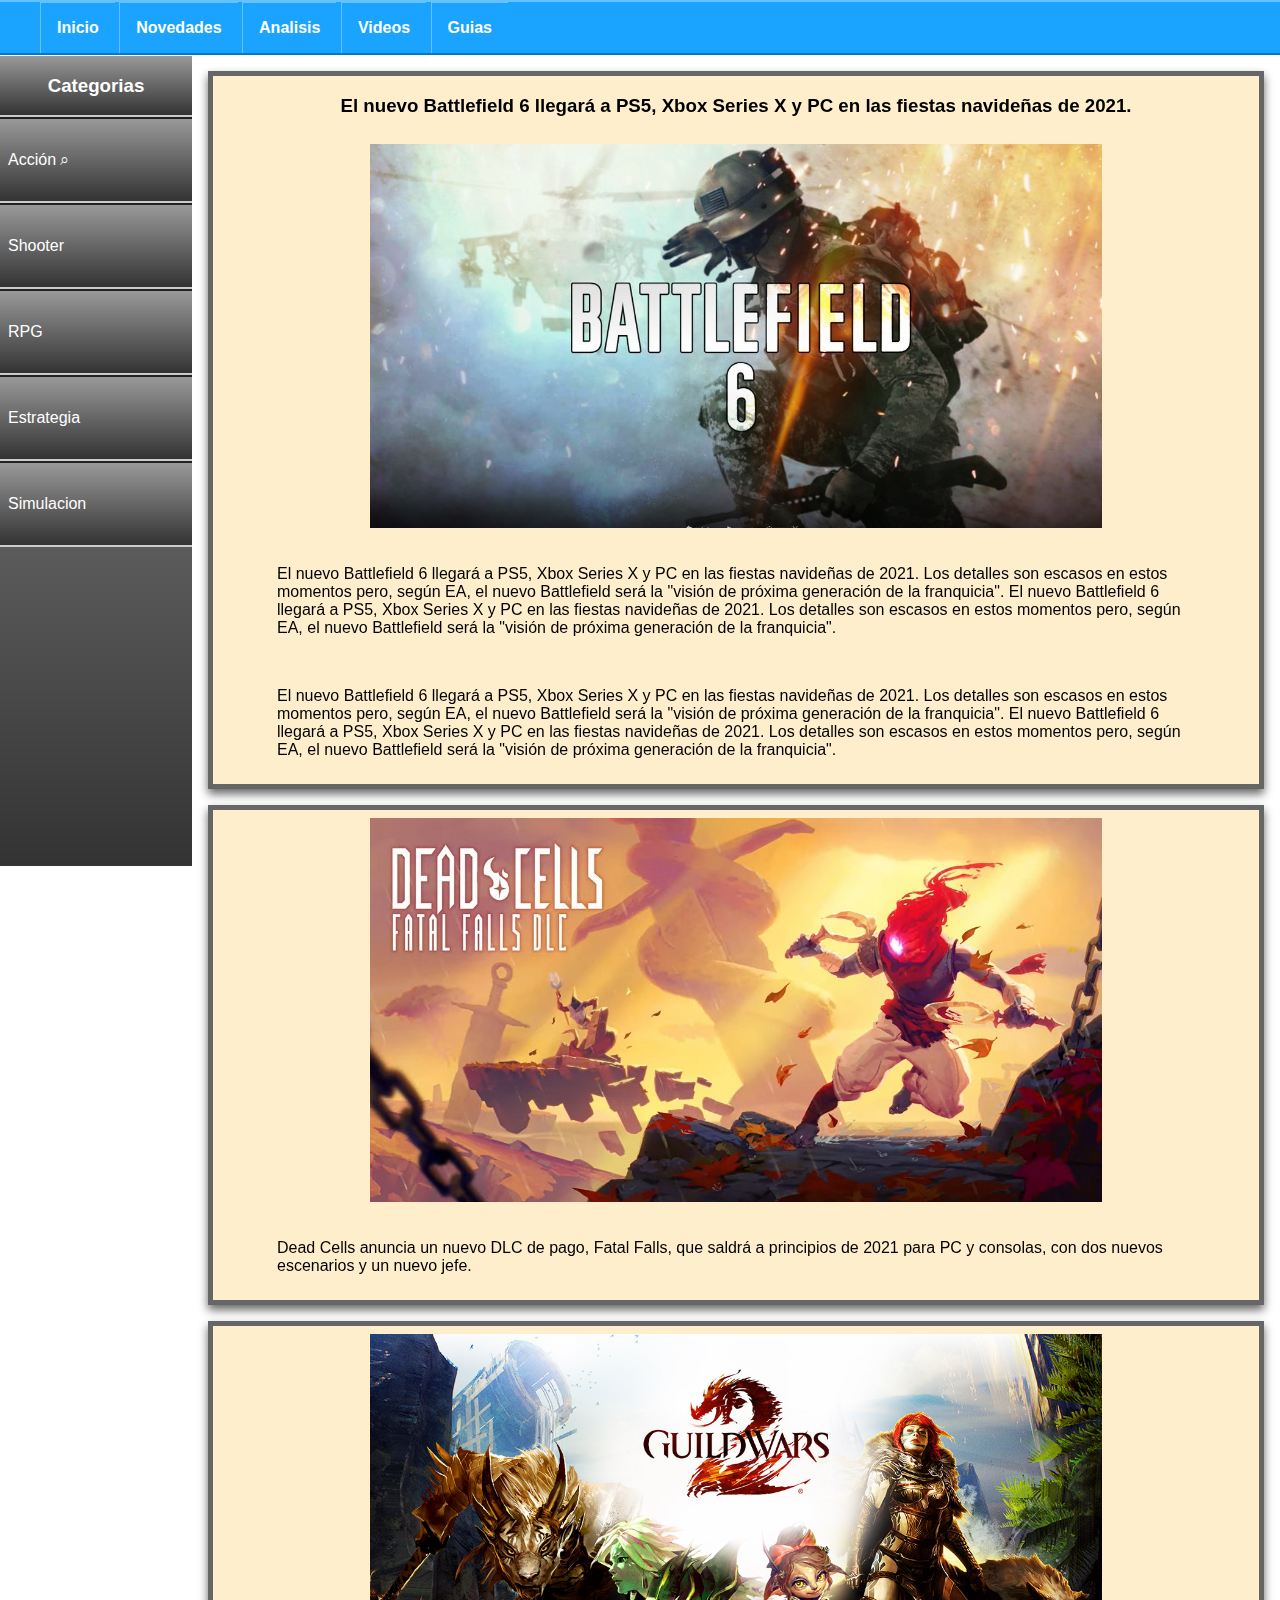
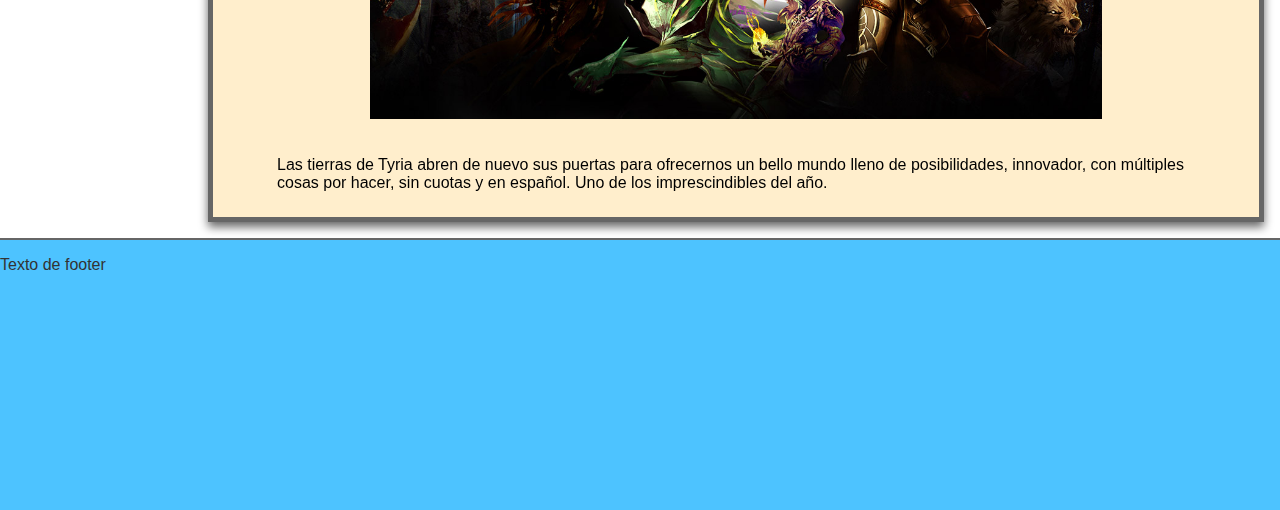
==== novedades.html @ 4a5bfab3 "pagina novedades" ====
<!DOCTYPE html>
<html lang="es">
	<head>
		<meta charset="utf-8"/>
		<title>ZonadJuegos</title>
		<meta name="descripcion" content="Analisis y divulgación de contenidos relativos a los videojuegos" />
		<meta name="author" content="Carlos Flores">
		<meta name="viewport" content="width=device-width, user-scalable=1.0">
		<link rel="stylesheet" type="text/css" href="estilos.css">
		<style type="text/css">
			article{
				flex-direction: column;
				align-items: center;
			}

			main section figure{
				max-width: 70%;
			}

			article p{
				padding:1vh 5vw;
			}
		</style>
	</head>
	<body>
		<nav>
			<ul>
				<li><a href="index.html">Inicio</a></li>
				<li><a href="novedades.html">Novedades</a></li>
				<li><a href="analisis.html">Analisis</a></li>
				<li><a href="videos.html">Videos</a></li>
				<li><a href="guias.html">Guias</a></li>
			</ul>
		</nav>
		<aside>
			<h3>Categorias</h3>
			<ul>
				<li>Acción &#8981;</li>
				<li>Shooter</li>
				<li>RPG</li>
				<li>Estrategia</li>
				<li>Simulacion</li>
			</ul>
		</aside>
		<main>
			
			<section id="analisis">
				<article>
					<h3>El nuevo Battlefield 6 llegará a PS5, Xbox Series X y PC en las fiestas navideñas de 2021.</h3>
					<figure>
						<img src="imagenes/lanzamiento.jpg" alt="" title=""/>
					</figure>
					<p>El nuevo Battlefield 6 llegará a PS5, Xbox Series X y PC en las fiestas navideñas de 2021. Los detalles son escasos en estos momentos pero, según EA, el nuevo Battlefield será la "visión de próxima generación de la franquicia".
					El nuevo Battlefield 6 llegará a PS5, Xbox Series X y PC en las fiestas navideñas de 2021. Los detalles son escasos en estos momentos pero, según EA, el nuevo Battlefield será la "visión de próxima generación de la franquicia".</p>
					<p>El nuevo Battlefield 6 llegará a PS5, Xbox Series X y PC en las fiestas navideñas de 2021. Los detalles son escasos en estos momentos pero, según EA, el nuevo Battlefield será la "visión de próxima generación de la franquicia".
					El nuevo Battlefield 6 llegará a PS5, Xbox Series X y PC en las fiestas navideñas de 2021. Los detalles son escasos en estos momentos pero, según EA, el nuevo Battlefield será la "visión de próxima generación de la franquicia".</p>
				</article>
				<article>
					<figure>
						<img src="imagenes/info-actual2.jpg" alt="" title=""/>
					</figure>
					<p>Dead Cells anuncia un nuevo DLC de pago, Fatal Falls, que saldrá a principios de 2021 para PC y consolas, con dos nuevos escenarios y un nuevo jefe.</p>
				</article>
				<article>
					<figure>
						<img src="imagenes/info-actual1.jpg" alt="" title=""/>
					</figure>
					<p>Las tierras de Tyria abren de nuevo sus puertas para ofrecernos un bello mundo lleno de posibilidades, innovador, con múltiples cosas por hacer, sin cuotas y en español. Uno de los imprescindibles del año.</p>
				</article>
			</section>
		</main>
		<footer>
			<p>Texto de footer</p>
		</footer>
	</body>
</html>
---- estilos.css ----
*{
	font-family: sans-serif;
	/*border:1px solid #000;*/
}

body{
	margin: 0;
	padding: 0;
	display: grid;
	grid-template-columns: 15% auto auto;
	grid-template-areas: 
		'nav nav nav'
		'aside header header'
		'aside novedades novedades'
		'aside main main'
		'aside main main'
		'aside ultimos ultimos'
		'footer footer footer';
}

header{
	border: none;
	grid-area: header;
	height: 70vh;
	position: relative;
	transform-style: preserve-3d;
	animation:rotar 30s linear infinite;
}

@keyframes rotar{
	0%{transform: rotateX(0deg);}
	30%{transform: rotateX(0deg);}
	33%{transform: rotateX(-120deg);}
	63%{transform: rotateX(-120deg);}
	66%{transform: rotateX(-240deg);}
	97%{transform: rotateX(-240deg);}
	100%{transform: rotateX(-360deg);}
}

header figure{
	max-width: 100%;
	max-height: 100%;
	overflow: hidden;
	position: absolute;
	margin: 0;
	backface-visibility: hidden;
	box-shadow: 0px 10px 10px #333;
}

header figure:first-of-type{
	transform: translateZ(20vh);
}

header figure:nth-of-type(2){
	transform: rotateX(120deg) translateZ(20vh);
}

header figure:last-of-type{
	transform: rotateX(-120deg) translateZ(20vh);
}

header img{
	max-width: 100%;
	animation:grande 40s linear infinite;
}

header figcaption{
	color: #fff;
	position: absolute;
	bottom: 5%;
	margin-left: 2em;
	padding: 1em;
	background-color: rgba(50,50,50,0.7);
	border-radius: 10px;
}

@keyframes grande{
	0%{transform: scale(1);}
	50%{transform: scale(1.2);}
	100%{transform: scale(1);}
}

nav{
	grid-area: nav;
	position:sticky;
	top: 0;
	z-index: 2;
	background-color: #1aa3ff;
	height: 3.2em;
	border-top: 2px solid #66c2ff;
	border-bottom: 2px solid #007acc;
}

nav h3{
	display: none;
}

nav ul{
	margin: 0;
}

nav li{
	display: inline;
}

nav li a{
	display: inline-block;
	box-sizing: content-box;
	color: #fff;
	padding: 1em;
	margin: 0;
	font-weight: bold;
	text-decoration: none;
	border-left: 1px solid #66c2ff;
	border-top: 1px solid #66c2ff;
}

aside{
	grid-area: aside;
	height: 90vh;
	position: sticky;
	top: 3.5em;
	color: #fff;
	z-index: -2;
	background: linear-gradient(to top ,#333, #999);
}

aside h3{
	border-bottom: 2px solid #ccc;
	margin: 0;
	padding: 1em 0;
	text-align: center;
	background: linear-gradient(to top ,#333, #999);
}

aside ul{
	padding: 0;
	margin-top: 0;
}

aside li{
	list-style: none;
	padding: 2em 0.5em;
	border-top: 2px solid #222;
	border-bottom: 2px solid #ccc;
	background: linear-gradient(to top ,#333, #999);

}

#novedades{
	grid-area: novedades;
	display: flex;
	padding-top: 5vh;

}

#novedades figure{
	max-width: 100%;
	flex: 1;
	border: 5px solid #666;
	background-color: #666;
	position: relative;
	margin:1em 0.5em;
	padding: 0;
	filter: drop-shadow(5px 5px 5px #666);
}

#novedades img{
	max-width: 100%;
}

#novedades figcaption{
	position: absolute;
	bottom: 2%;
	color: #fff;
	padding: 0.5em 0;
	background: linear-gradient(to top, rgba(0,0,0,0.8),rgba(0,0,0,0.1));
}

#ultimos{
	grid-area: ultimos;
}

main{
	grid-area: main;
	display: flex;
	flex-wrap: wrap;
}

main section{
	width: 50%;
	box-sizing: border-box;
}

main section article{
	display: flex;
	border: 5px solid #666;
	margin: 1em;
	background-color: #ffeecc;
	filter: drop-shadow(0 5px 5px #666);
}


main section figure{
	max-width: 35%;
	padding: 0;
	margin: 0.5em;
}

main section img{
	max-width: 100%;
}

main section:first-of-type{
	width: 100%;
}

main section h4{
	background-color: #4dc3ff;
	padding: 0.5em 0;
	margin: 1em 0.5em;
	border-radius: 10px 10px 0 0;
	text-align: center;
	color: #fff;
	font-size: calc(10px + 1vw);
	border-bottom: 4px solid #666;
}

main>article h5{
	font-size: calc(10px + 1vw);margin-bottom: 0;
	padding-left: 1em;

}

main>article div{
	display: flex;
	background: linear-gradient(to top, rgba(0,0,0,0.8),rgba(0,0,0,0.3));
}

main>article div p{
	flex:1;
	border:5px solid #333;
	background-color: #ccf2ff;
	border-radius: 10px;
	margin: 1em;
	padding: 1em;
}

footer{
	grid-area: footer;
	height: 30vh;
	background-color: #4dc3ff;
	border-top: 2px solid #666;
	color: #333;
}

@media screen and (max-width:500px) {
    @media screen and (max-width:500px) {
	body{
		max-width: 100%;
		margin: 0;
		padding: 0;
		display: grid;
		grid-template-columns:auto;
		grid-template-areas: 
			'nav'
			'header'
			'aside'
			'novedades'
			'main'
			'ultimos'
			'footer';
	}

	nav a{
		width: 50%;
		}

	ul{
		padding: 0;
		display: flex;
		max-width: 100%;
		flex-wrap: nowrap;
	}

	aside{
		height: initial;
		position: initial;
	}

	#novedades{
		flex-direction: column;
	}

	aside ul{
		justify-content: space-between;
	}

	aside li{
		box-sizing: border-box;
		border-left: 1px solid #222;
		border-right: 1px solid #ccc;
	}

	li{
		flex: 1;
	}

	header{
		height: 30vh;
	}

	header figure:first-of-type{
		transform: translateZ(10vh);
	}

	header figure:nth-of-type(2){
		transform: rotateX(120deg) translateZ(10vh);
	}

	header figure:last-of-type{
		transform: rotateX(-120deg) translateZ(10vh);
	}

	main section{
		width: 100%;
	}

	main section article{
		flex-direction: column;
		text-align: center;
	}

	main section article figure{
		max-width: 100%;
	}

	main>article div{
		flex-direction: column;
	}
}
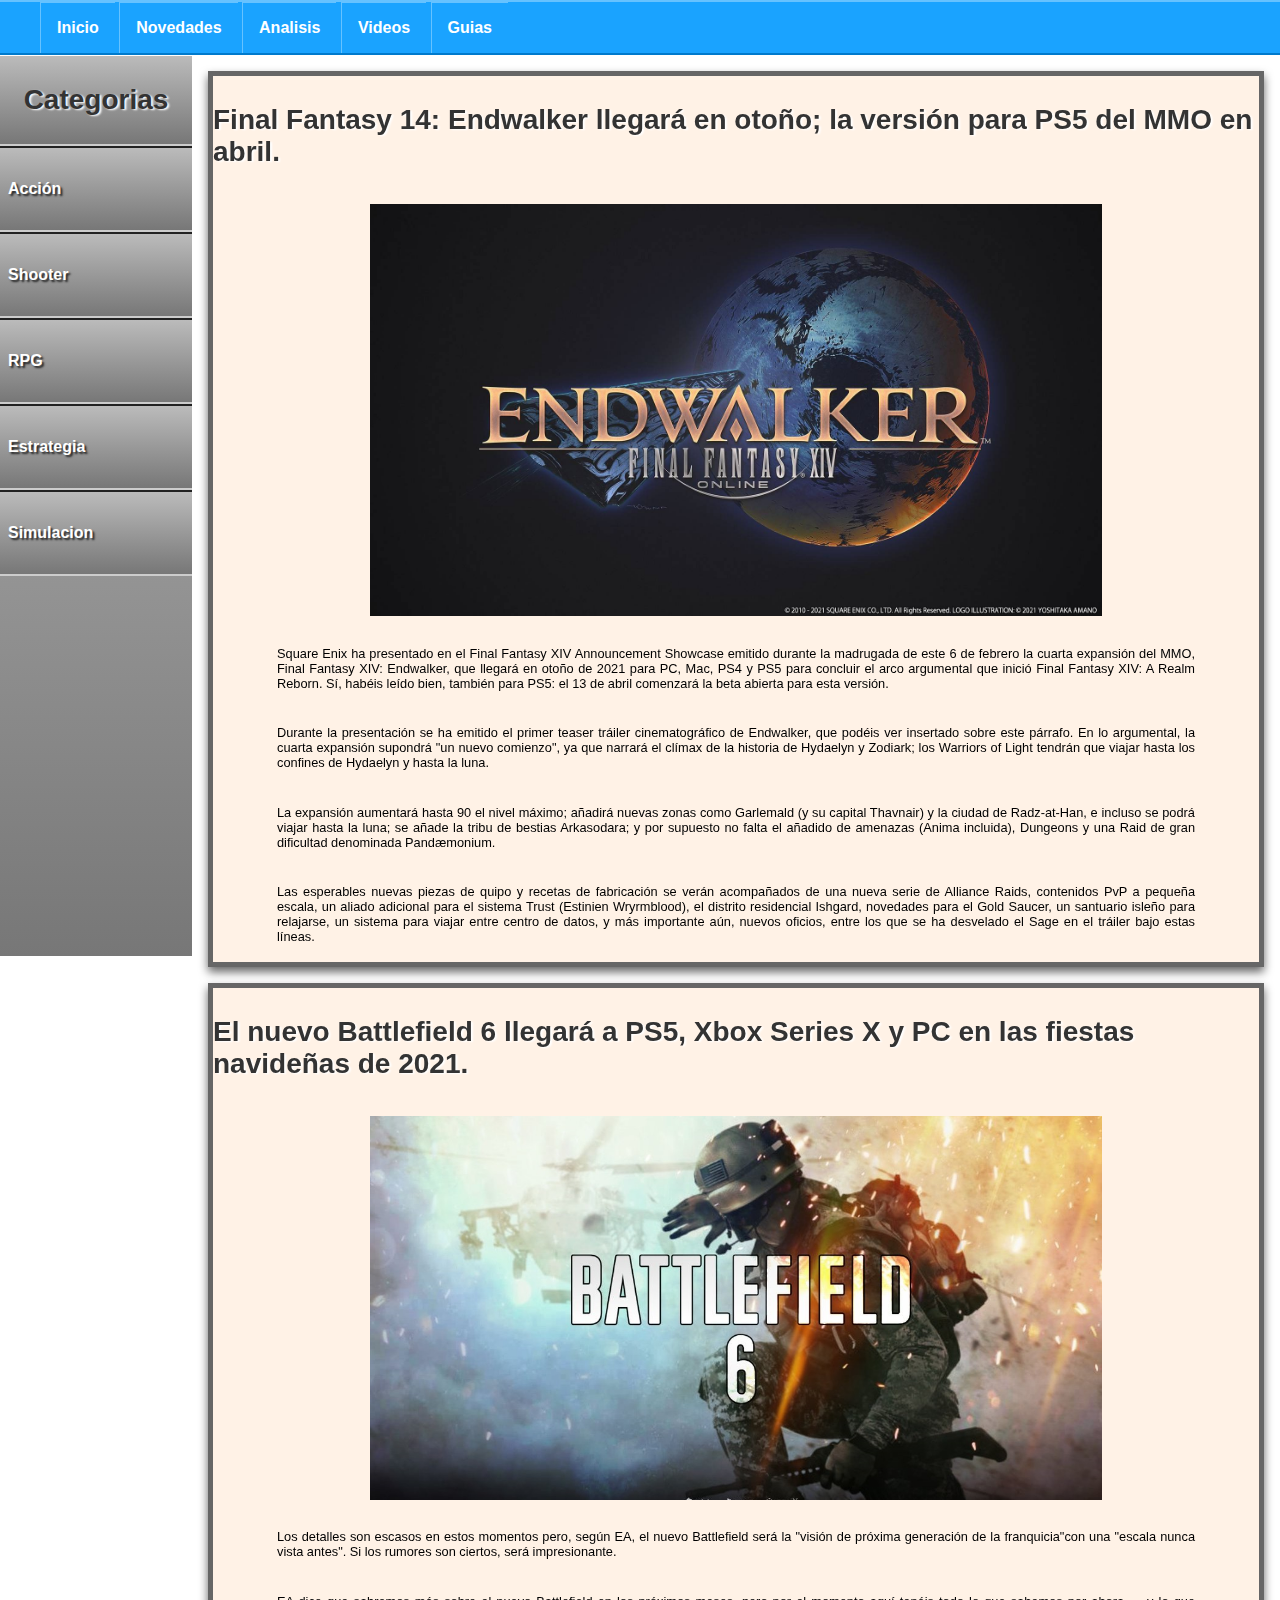
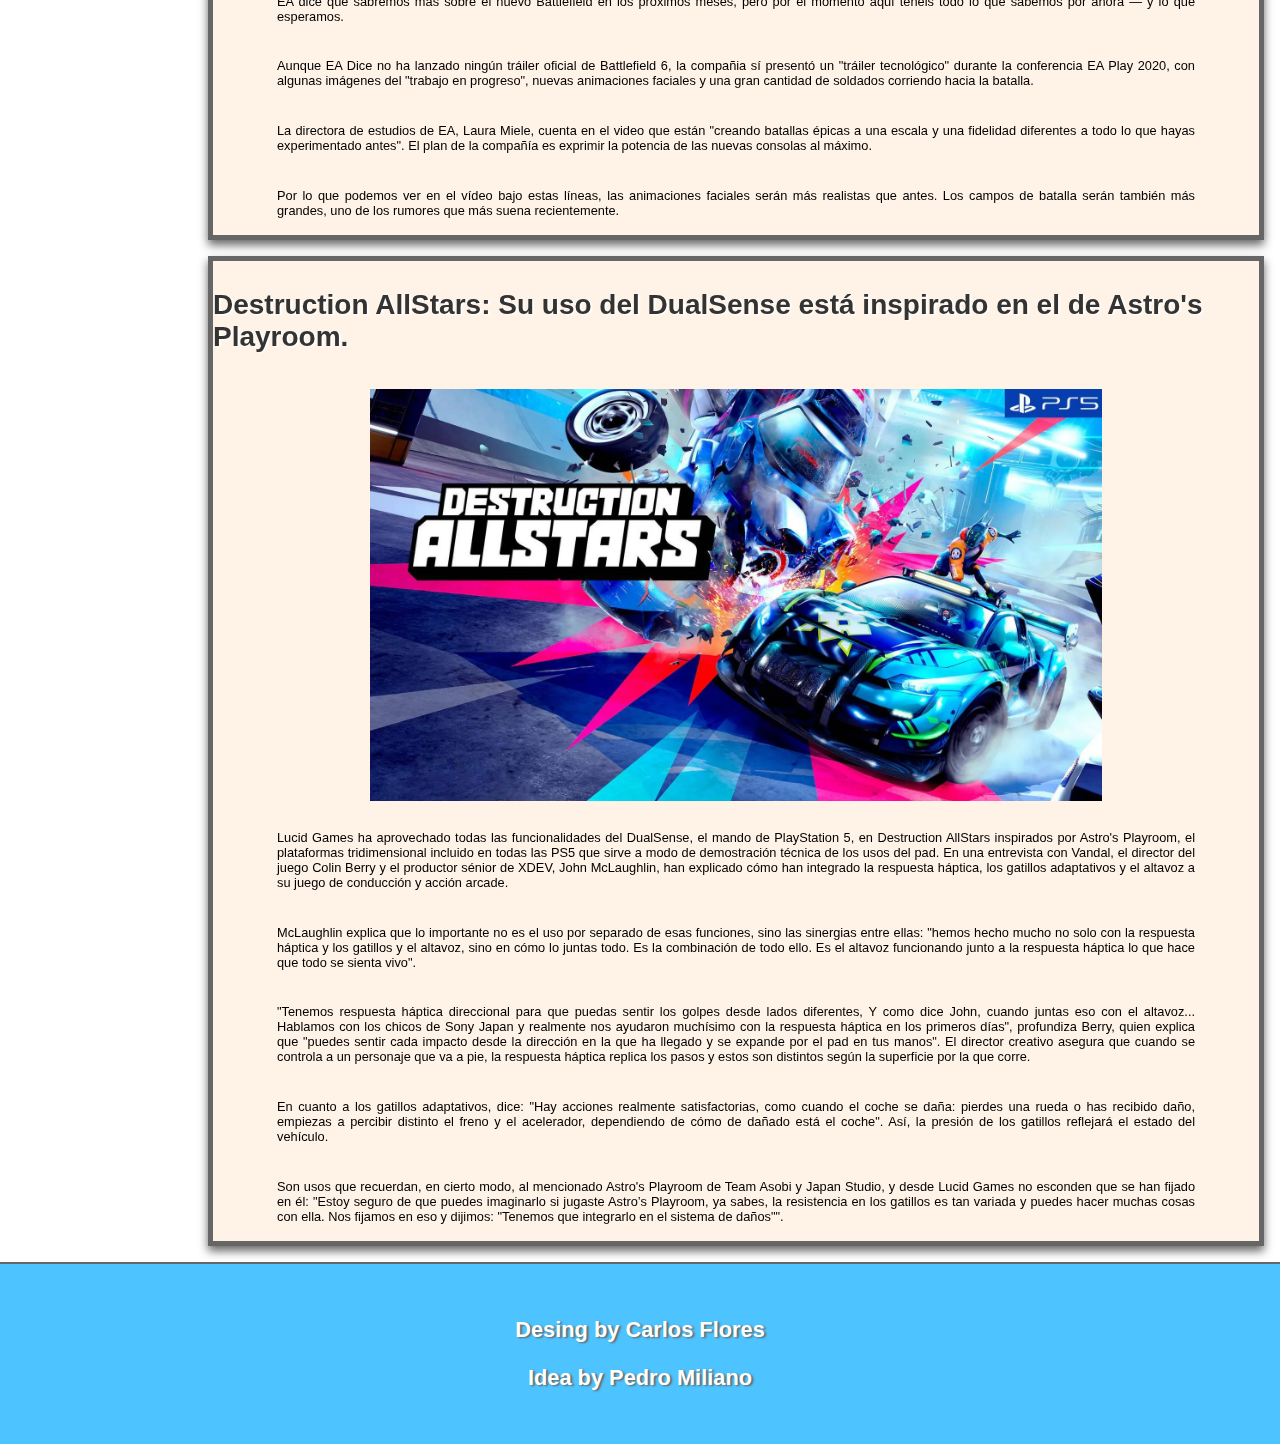
==== commit 5ecabdcb: "detalles analisis" ====
--- a/novedades.html
+++ b/novedades.html
@@ -8,6 +8,14 @@
 		<meta name="viewport" content="width=device-width, user-scalable=1.0">
 		<link rel="stylesheet" type="text/css" href="estilos.css">
 		<style type="text/css">
+			body{
+				grid-template-columns: 15% auto auto;
+				grid-template-areas: 
+					'nav nav nav'
+					'aside main main'
+					'aside main main'
+					'footer footer footer';
+			}
 			article{
 				flex-direction: column;
 				align-items: center;
@@ -18,8 +26,27 @@
 			}
 
 			article p{
-				padding:1vh 5vw;
+				padding:0.5vh 5vw;
+				text-align: justify;
 			}
+
+			h3{
+				color: #333;
+				font-weight: bold;
+				text-shadow: 2px 1px 2px #fff;
+				font-size: calc(10px + 2vh);
+			}
+
+		    @media screen and (max-width:500px) {
+			body{
+				grid-template-columns:auto;
+				grid-template-areas: 
+					'nav'
+					'aside'
+					'main'
+					'footer';
+			}
+		}
 		</style>
 	</head>
 	<body>
@@ -35,42 +62,57 @@
 		<aside>
 			<h3>Categorias</h3>
 			<ul>
-				<li>Acción &#8981;</li>
-				<li>Shooter</li>
-				<li>RPG</li>
-				<li>Estrategia</li>
-				<li>Simulacion</li>
+				<li><a href="index.html">Acción</a></li>
+				<li><a href="index.html">Shooter</a></li>
+				<li><a href="index.html">RPG</a></li>
+				<li><a href="index.html">Estrategia</a></li>
+				<li><a href="index.html">Simulacion</a></li>
 			</ul>
 		</aside>
 		<main>
-			
-			<section id="analisis">
+			<section>
+				<article>
+					<h3>Final Fantasy 14: Endwalker llegará en otoño; la versión para PS5 del MMO en abril.</h3>
+					<figure>
+						<img src="imagenes/final-f.jpg" alt="" title=""/>
+					</figure>
+					<p>Square Enix ha presentado en el Final Fantasy XIV Announcement Showcase emitido durante la madrugada de este 6 de febrero la cuarta expansión del MMO, Final Fantasy XIV: Endwalker, que llegará en otoño de 2021 para PC, Mac, PS4 y PS5 para concluir el arco argumental que inició Final Fantasy XIV: A Realm Reborn. Sí, habéis leído bien, también para PS5: el 13 de abril comenzará la beta abierta para esta versión.
+					</p>
+					<p>Durante la presentación se ha emitido el primer teaser tráiler cinematográfico de Endwalker, que podéis ver insertado sobre este párrafo. En lo argumental, la cuarta expansión supondrá "un nuevo comienzo", ya que narrará el clímax de la historia de Hydaelyn y Zodiark; los Warriors of Light tendrán que viajar hasta los confines de Hydaelyn y hasta la luna.</p>
+					<p>La expansión aumentará hasta 90 el nivel máximo; añadirá nuevas zonas como Garlemald (y su capital Thavnair) y la ciudad de Radz-at-Han, e incluso se podrá viajar hasta la luna; se añade la tribu de bestias Arkasodara; y por supuesto no falta el añadido de amenazas (Anima incluida), Dungeons y una Raid de gran dificultad denominada Pandæmonium.</p>
+					<p>Las esperables nuevas piezas de quipo y recetas de fabricación se verán acompañados de una nueva serie de Alliance Raids, contenidos PvP a pequeña escala, un aliado adicional para el sistema Trust (Estinien Wryrmblood), el distrito residencial Ishgard, novedades para el Gold Saucer, un santuario isleño para relajarse, un sistema para viajar entre centro de datos, y más importante aún, nuevos oficios, entre los que se ha desvelado el Sage en el tráiler bajo estas líneas.</p>
+				</article>
 				<article>
 					<h3>El nuevo Battlefield 6 llegará a PS5, Xbox Series X y PC en las fiestas navideñas de 2021.</h3>
 					<figure>
 						<img src="imagenes/lanzamiento.jpg" alt="" title=""/>
 					</figure>
-					<p>El nuevo Battlefield 6 llegará a PS5, Xbox Series X y PC en las fiestas navideñas de 2021. Los detalles son escasos en estos momentos pero, según EA, el nuevo Battlefield será la "visión de próxima generación de la franquicia".
-					El nuevo Battlefield 6 llegará a PS5, Xbox Series X y PC en las fiestas navideñas de 2021. Los detalles son escasos en estos momentos pero, según EA, el nuevo Battlefield será la "visión de próxima generación de la franquicia".</p>
-					<p>El nuevo Battlefield 6 llegará a PS5, Xbox Series X y PC en las fiestas navideñas de 2021. Los detalles son escasos en estos momentos pero, según EA, el nuevo Battlefield será la "visión de próxima generación de la franquicia".
-					El nuevo Battlefield 6 llegará a PS5, Xbox Series X y PC en las fiestas navideñas de 2021. Los detalles son escasos en estos momentos pero, según EA, el nuevo Battlefield será la "visión de próxima generación de la franquicia".</p>
+					<p>Los detalles son escasos en estos momentos pero, según EA, el nuevo Battlefield será la "visión de próxima generación de la franquicia"con una "escala nunca vista antes". Si los rumores son ciertos, será impresionante.
+					</p>
+					<p>EA dice que sabremos más sobre el nuevo Battlefield en los próximos meses, pero por el momento aquí tenéis todo lo que sabemos por ahora — y lo que esperamos.</p>
+					<p>Aunque EA Dice no ha lanzado ningún tráiler oficial de Battlefield 6, la compañia sí presentó un "tráiler tecnológico" durante la conferencia EA Play 2020, con algunas imágenes del "trabajo en progreso", nuevas animaciones faciales y una gran cantidad de soldados corriendo hacia la batalla.</p>
+					<p>La directora de estudios de EA, Laura Miele, cuenta en el video que están "creando batallas épicas a una escala y una fidelidad diferentes a todo lo que hayas experimentado antes". El plan de la compañía es exprimir la potencia de las nuevas consolas al máximo.</p>
+					<p>Por lo que podemos ver en el vídeo bajo estas líneas, las animaciones faciales serán más realistas que antes. Los campos de batalla serán también más grandes, uno de los rumores que más suena recientemente.</p>
 				</article>
 				<article>
+					<h3>Destruction AllStars: Su uso del DualSense está inspirado en el de Astro's Playroom.</h3>
 					<figure>
-						<img src="imagenes/info-actual2.jpg" alt="" title=""/>
+						<img src="imagenes/destruction.jpg" alt="" title=""/>
 					</figure>
-					<p>Dead Cells anuncia un nuevo DLC de pago, Fatal Falls, que saldrá a principios de 2021 para PC y consolas, con dos nuevos escenarios y un nuevo jefe.</p>
-				</article>
-				<article>
-					<figure>
-						<img src="imagenes/info-actual1.jpg" alt="" title=""/>
-					</figure>
-					<p>Las tierras de Tyria abren de nuevo sus puertas para ofrecernos un bello mundo lleno de posibilidades, innovador, con múltiples cosas por hacer, sin cuotas y en español. Uno de los imprescindibles del año.</p>
+					<p>Lucid Games ha aprovechado todas las funcionalidades del DualSense, el mando de PlayStation 5, en Destruction AllStars inspirados por Astro's Playroom, el plataformas tridimensional incluido en todas las PS5 que sirve a modo de demostración técnica de los usos del pad. En una entrevista con Vandal, el director del juego Colin Berry y el productor sénior de XDEV, John McLaughlin, han explicado cómo han integrado la respuesta háptica, los gatillos adaptativos y el altavoz a su juego de conducción y acción arcade.
+					</p>
+					<p>McLaughlin explica que lo importante no es el uso por separado de esas funciones, sino las sinergias entre ellas: "hemos hecho mucho no solo con la respuesta háptica y los gatillos y el altavoz, sino en cómo lo juntas todo. Es la combinación de todo ello. Es el altavoz funcionando junto a la respuesta háptica lo que hace que todo se sienta vivo".</p>
+					<p>"Tenemos respuesta háptica direccional para que puedas sentir los golpes desde lados diferentes, Y como dice John, cuando juntas eso con el altavoz... Hablamos con los chicos de Sony Japan y realmente nos ayudaron muchísimo con la respuesta háptica en los primeros días", profundiza Berry, quien explica que "puedes sentir cada impacto desde la dirección en la que ha llegado y se expande por el pad en tus manos". El director creativo asegura que cuando se controla a un personaje que va a pie, la respuesta háptica replica los pasos y estos son distintos según la superficie por la que corre.</p>
+					<p>En cuanto a los gatillos adaptativos, dice: "Hay acciones realmente satisfactorias, como cuando el coche se daña: pierdes una rueda o has recibido daño, empiezas a percibir distinto el freno y el acelerador, dependiendo de cómo de dañado está el coche". Así, la presión de los gatillos reflejará el estado del vehículo.</p>
+					<p>Son usos que recuerdan, en cierto modo, al mencionado Astro's Playroom de Team Asobi y Japan Studio, y desde Lucid Games no esconden que se han fijado en él: "Estoy seguro de que puedes imaginarlo si jugaste Astro’s Playroom, ya sabes, la resistencia en los gatillos es tan variada y puedes hacer muchas cosas con ella. Nos fijamos en eso y dijimos: "Tenemos que integrarlo en el sistema de daños"".</p>
 				</article>
 			</section>
 		</main>
 		<footer>
-			<p>Texto de footer</p>
+			<div>
+				<p>Desing by Carlos Flores</p>
+				<p>Idea by Pedro Miliano</p>
+			</div>
 		</footer>
 	</body>
 </html>--- a/estilos.css
+++ b/estilos.css
@@ -38,7 +38,7 @@
 }
 
 header figure{
-	max-width: 100%;
+	width: 100%;
 	max-height: 100%;
 	overflow: hidden;
 	position: absolute;
@@ -60,7 +60,7 @@
 }
 
 header img{
-	max-width: 100%;
+	width: 100%;
 	animation:grande 40s linear infinite;
 }
 
@@ -68,10 +68,12 @@
 	color: #fff;
 	position: absolute;
 	bottom: 5%;
-	margin-left: 2em;
 	padding: 1em;
-	background-color: rgba(50,50,50,0.7);
-	border-radius: 10px;
+	background-color: rgba(50,50,50,0.6);
+	text-shadow: 2px 2px 2px #000;
+	border-radius: 0 10px 10px 0; 
+	font-size: calc(10px + 1vw);
+	font-weight: bold;
 }
 
 @keyframes grande{
@@ -115,14 +117,20 @@
 	border-top: 1px solid #66c2ff;
 }
 
+nav li a:hover{
+	color: #1aa3ff;
+	background-color: rgba(255,255,255,0.8);
+}
+
 aside{
 	grid-area: aside;
-	height: 90vh;
+	height: 100vh;
 	position: sticky;
 	top: 3.5em;
 	color: #fff;
-	z-index: -2;
-	background: linear-gradient(to top ,#333, #999);
+	font-weight: bold;
+	text-shadow: 2px 2px 2px #222;
+	background: linear-gradient(to top ,#777, #bbb);
 }
 
 aside h3{
@@ -130,7 +138,7 @@
 	margin: 0;
 	padding: 1em 0;
 	text-align: center;
-	background: linear-gradient(to top ,#333, #999);
+	background: linear-gradient(to top ,#777, #bbb);
 }
 
 aside ul{
@@ -138,12 +146,28 @@
 	margin-top: 0;
 }
 
+aside a{
+	color: #fff;
+	text-decoration: none;
+	transition: 0.5s;
+	transition-property: padding;
+	padding: 2em 0.5em;
+	display: inline-block;
+	width: 100%;
+	box-sizing: border-box;
+}
+
+aside a:hover{
+	padding-left: 2em;
+	color: #1aa3ff;
+	text-shadow: 1px 1px 1px #000;
+}
+
 aside li{
 	list-style: none;
-	padding: 2em 0.5em;
 	border-top: 2px solid #222;
 	border-bottom: 2px solid #ccc;
-	background: linear-gradient(to top ,#333, #999);
+	background: linear-gradient(to top ,#777, #bbb);
 
 }
 
@@ -196,7 +220,7 @@
 	display: flex;
 	border: 5px solid #666;
 	margin: 1em;
-	background-color: #ffeecc;
+	background-color: #fff2e6;
 	filter: drop-shadow(0 5px 5px #666);
 }
 
@@ -228,30 +252,46 @@
 
 main>article h5{
 	font-size: calc(10px + 1vw);margin-bottom: 0;
-	padding-left: 1em;
+	padding: 1em 0 0 1em;
+	background-color: rgba(0,0,0,0.3);
+	color: #fff;
+	text-shadow: 2px 2px 2px #333;
 
 }
 
 main>article div{
 	display: flex;
 	background: linear-gradient(to top, rgba(0,0,0,0.8),rgba(0,0,0,0.3));
+	padding-bottom: 1em;
 }
 
 main>article div p{
 	flex:1;
-	border:5px solid #333;
-	background-color: #ccf2ff;
+	border:5px solid #ddd;
+	background-color: #e6f7ff;
 	border-radius: 10px;
 	margin: 1em;
 	padding: 1em;
 }
 
+main p{
+	font-size: 1vw;
+}
+
 footer{
 	grid-area: footer;
-	height: 30vh;
+	height: 20vh;
 	background-color: #4dc3ff;
 	border-top: 2px solid #666;
-	color: #333;
+	color: #fff;
+	font-weight: bold;
+	text-shadow: 2px 1px 2px #666;
+	display: flex;
+	justify-content: center;
+	align-items: center;
+	font-size: calc(9px + 1vw);
+	z-index: 2;
+	text-align: center;
 }
 
 @media screen and (max-width:500px) {
@@ -326,6 +366,10 @@
 		width: 100%;
 	}
 
+	main section h4{
+		font-size: 1.5em;
+	}
+
 	main section article{
 		flex-direction: column;
 		text-align: center;
@@ -335,7 +379,17 @@
 		max-width: 100%;
 	}
 
+	main>article h5{
+		text-align: center;
+		font-size: 2em;
+		padding-left: 0;
+	}
+
 	main>article div{
 		flex-direction: column;
 	}
+
+	main p{
+		font-size: 1em;
+	}
 }